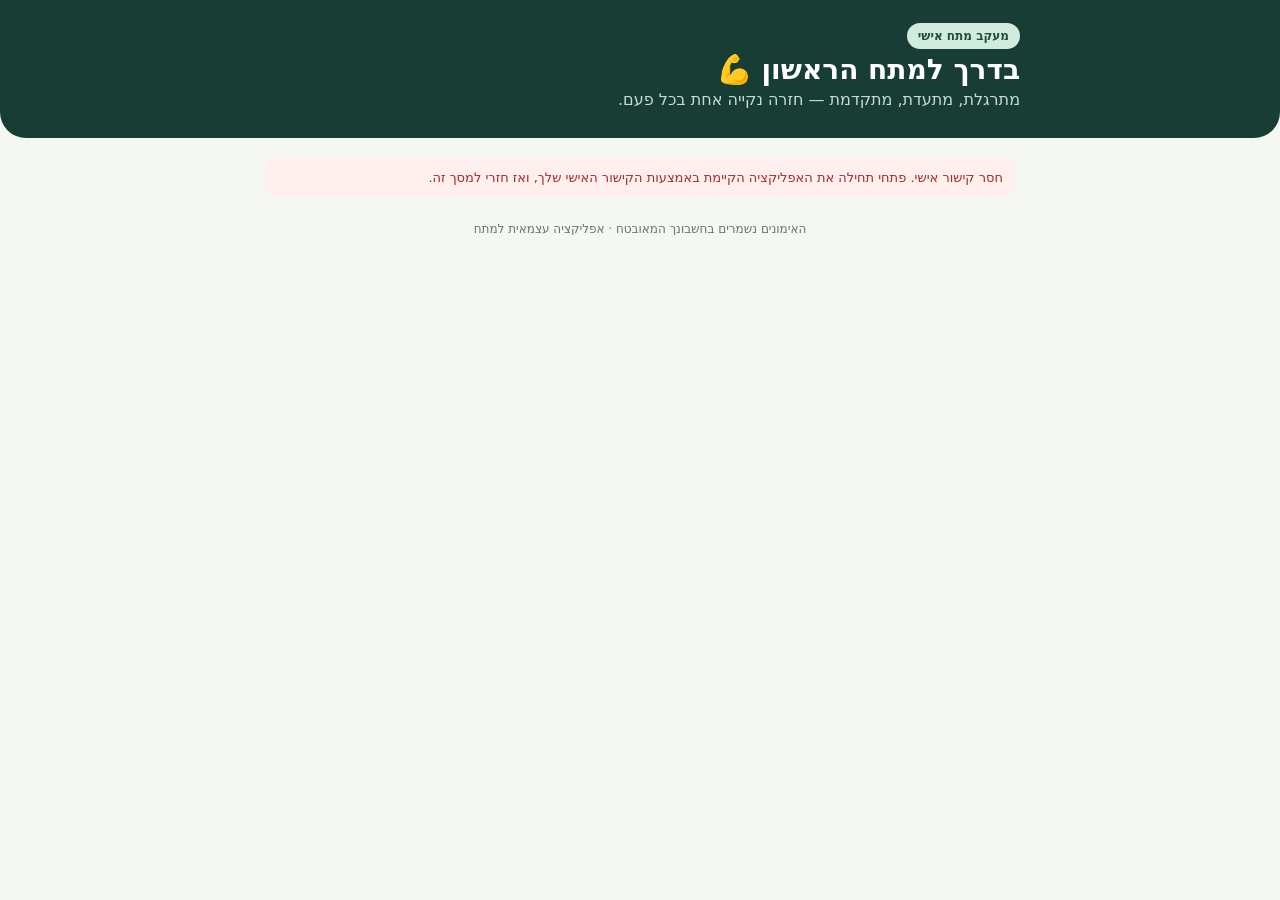
==== pullups/index.html @ 001e0ca3 "Add separate Hebrew pull-up tracking app with secure logging and progress" ====
<!doctype html>
<html lang="he" dir="rtl">
<head>
<meta charset="utf-8"><meta name="viewport" content="width=device-width,initial-scale=1,viewport-fit=cover">
<title>בדרך למתח הראשון · נוגה</title>
<meta name="theme-color" content="#173d35">
<style>
:root{font-family:system-ui,-apple-system,"Segoe UI",Arial,sans-serif;color:#18342e;background:#f5f7f3}
*{box-sizing:border-box}body{margin:0}main{max-width:780px;margin:auto;padding:20px 15px 80px}h1{font-size:28px;margin:4px 0}h2{font-size:20px;margin:4px 0 14px}p{line-height:1.55}.muted,small{color:#65776d}.mast{background:#173d35;color:white;padding:23px 20px 29px;border-radius:0 0 26px 26px}.mast .muted{color:#c6ddd1}.head-inner{max-width:760px;margin:auto}.pill{display:inline-block;border-radius:30px;background:#d4eddb;color:#244c3a;padding:6px 11px;font-size:12px;font-weight:700}.mast .pill{background:#d1ebde}.tabs{display:grid;grid-template-columns:repeat(3,1fr);gap:6px;margin:18px 0}.tabs button{background:#e5ece5;color:#375648;border:0;padding:11px 5px;border-radius:12px}.tabs button.active{background:#173d35;color:white}.panel{background:white;border:1px solid #e2eae3;border-radius:18px;padding:17px;margin:13px 0;box-shadow:0 3px 13px #1a3b2710}.row{display:flex;gap:12px;align-items:center;justify-content:space-between;flex-wrap:wrap}.grid{display:grid;grid-template-columns:repeat(2,minmax(0,1fr));gap:10px}.metric{background:#eff4ed;border-radius:12px;padding:13px}.metric strong{font-size:27px;display:block}.metric span{font-size:12px;color:#586e62}button,input,select,textarea{font:inherit}button{cursor:pointer;font-weight:700;border-radius:11px;border:1px solid #c9d9cb;background:#f5f8f4;color:#174e3d;padding:10px 14px}button.primary{background:#17664d;border-color:#17664d;color:#fff}button.secondary{background:white}button.danger{color:#a53333;border-color:#edc7c3;background:#fffafa}button:disabled{opacity:.5}input,select,textarea{width:100%;background:#fbfcfa;border:1px solid #bdcfc1;border-radius:10px;padding:11px;color:#263e31}input:focus,select:focus,textarea:focus{outline:2px solid #9cc4aa}label{display:block;font-size:13px;font-weight:700;margin-bottom:5px}.field{min-width:0}textarea{min-height:65px;resize:vertical}#sets{display:grid;gap:10px}.set{background:#f6f8f5;border:1px solid #dfebe0;padding:11px;border-radius:14px}.set-main{display:grid;grid-template-columns:1fr 1fr 1fr;gap:9px}.set-actions{display:flex;align-items:center;justify-content:space-between;margin-bottom:10px}.set-actions strong{font-size:15px}.set-actions button{padding:5px 10px;font-size:12px}.hint{font-size:12px;color:#667970;margin:7px 0}.hidden{display:none!important}.status{padding:12px;border-radius:10px;background:#eff4ed;font-size:13px}.status.error{background:#ffefed;color:#a32b2b}.historyitem{border-bottom:1px solid #edf1eb;padding:12px 0}.historyitem:last-child{border:0}.historyitem strong{font-size:15px}.historyitem .row{align-items:center}.tag{background:#eef2e8;color:#435c41;border-radius:20px;font-size:12px;padding:3px 8px}.tiny{font-size:12px}.chart{display:flex;align-items:flex-end;gap:7px;min-height:130px;border-bottom:1px solid #dce8dd;padding:8px 0 0;direction:ltr}.chart-col{flex:1;min-width:0;display:flex;align-items:center;flex-direction:column;justify-content:flex-end;gap:4px;height:126px}.chart-bar{width:100%;max-width:38px;border-radius:7px 7px 0 0;background:#3b906d;min-height:3px}.chart-col small{font-size:10px;color:#667870}.history-actions{display:flex;gap:6px}.history-actions button{font-size:12px;padding:6px 10px}.note{color:#587165;font-size:13px;padding-top:6px}a{color:#126347}.intro{margin-top:10px;font-size:14px}.foot{text-align:center;color:#63786b;font-size:12px;margin-top:25px}.notice{background:#fff8df;border:1px solid #e8db9f;padding:11px;border-radius:12px;font-size:13px}.flexbuttons{display:flex;gap:8px;flex-wrap:wrap}@media(max-width:400px){.set-main{grid-template-columns:1fr 1fr}.set-main .field:first-child{grid-column:span 2}.grid{gap:7px}.panel{padding:14px}}
</style>
</head>
<body>
<header class="mast"><div class="head-inner"><span class="pill">מעקב מתח אישי</span><h1>בדרך למתח הראשון 💪</h1><div class="muted">מתרגלת, מתעדת, מתקדמת — חזרה נקייה אחת בכל פעם.</div></div></header>
<main>
<div id="loading" class="status">מתחברת לרישומים שלך...</div>
<div id="app" class="hidden">
<div class="row"><div id="welcome" class="muted"></div><button class="secondary" id="refresh" type="button">רענון נתונים ↻</button></div>
<div class="tabs"><button data-tab="record" class="active">תיעוד אימון</button><button data-tab="progress">התקדמות</button><button data-tab="history">היסטוריה</button></div>
<section id="recordTab">
<div class="panel"><h2 id="recordTitle">תרגול חדש</h2>
<div class="grid">
<div class="field"><label for="date">תאריך</label><input type="date" id="date"></div>
<div class="field"><label for="kind">סוג התרגול</label><select id="kind"><option value="practice">תרגול קצר</option><option value="full">חלק מאימון כוח</option></select></div>
</div>
<p class="hint">חור 9 מספק יותר סיוע מחור 8; חור 1 קרוב לרצפה. חור 0 = ללא סיוע. לספור רק חזרות שהסנטר עבר בהן את המוט כחזרות מלאות.</p>
<div id="sets"></div>
<div class="flexbuttons" style="margin-top:11px"><button id="addSet" type="button">+ הוספת סט</button></div>
<div style="margin-top:16px"><label for="notes">הערות (אופציונלי)</label><textarea id="notes" placeholder="איך הרגשת? האם כאב? האם הגומייה הרגישה שונה?"></textarea></div>
<div class="flexbuttons" style="margin-top:14px"><button class="primary" id="save" type="button">שמירת האימון</button><button id="new" class="secondary hidden" type="button">אימון חדש</button></div>
<div id="saveStatus" class="hidden status" style="margin-top:12px"></div>
</div>
<div class="notice">תוספת תרגול אינה חובה יומית. בימי תרגול קצרים עדיף לעצור לפני כשל, בלי לנסות להשלים אימונים שהוחמצו.</div>
</section>
<section id="progressTab" class="hidden">
<div class="panel"><h2>התקדמות בתקופה האחרונה</h2><div class="grid" id="stats"></div></div>
<div class="panel"><h2>חזרות מלאות באותו חור</h2><div class="field"><label for="holeFilter">השוואת רמת סיוע</label><select id="holeFilter"></select></div><div id="chartArea"></div><p class="hint">הגרף מציג את מספר החזרות המלאות בסט הטוב ביותר בכל תאריך, רק באותה דרגת סיוע ובתרגולים החדשים. חזרות חלקיות אינן נספרות כהצלחה.</p></div>
<div class="panel"><h2>מה חשוב לבדוק?</h2><p class="intro">התקדמות היא יותר חזרות מלאות באותו חור, או ביצוע מספר דומה של חזרות בחור נמוך יותר. שינוי בין דרגות סיוע אינו בר־השוואה ישירה. השאירי מרווח להתאוששות.</p></div>
</section>
<section id="historyTab" class="hidden">
<div class="panel"><div class="row"><h2>היסטוריית מתח</h2><span id="historyCount" class="tag"></span></div><div id="historyList"></div></div>
<div class="panel"><h2>אימוני מתח קודמים מהאפליקציה הראשית</h2><p class="hint">הנתונים מוצגים לקריאה בלבד. רישומים חדשים באפליקציה הזו נשמרים בנפרד, כדי לא לשנות את האימונים המלאים.</p><div id="legacyList"></div></div>
</section>
</div>
<div class="foot">האימונים נשמרים בחשבונך המאובטח · אפליקציה עצמאית למתח</div>
</main>
<script src="../access.js"></script>
<script>
"use strict";
const API="https://efyyanjbgbpaohvkezes.supabase.co/functions/v1/pullup-api";
const MAIN_API="https://efyyanjbgbpaohvkezes.supabase.co/functions/v1/workout-api";
const $=s=>document.querySelector(s);
const state={token:"",sessions:[],legacy:[],editing:null,busy:false};
const esc=v=>String(v??"").replace(/[&<>"']/g,c=>({"&":"&amp;","<":"&lt;",">":"&gt;",'"':"&quot;","'":"&#39;"}[c]));
const today=()=>{const d=new Date();return [d.getFullYear(),String(d.getMonth()+1).padStart(2,"0"),String(d.getDate()).padStart(2,"0")].join("-")};
async function api(base,action,body){
const res=await fetch(base+"?action="+action,{method:body?"POST":"GET",headers:{"x-workout-key":state.token,"Content-Type":"application/json"},...(body?{body:JSON.stringify(body)}:{})});
let d={};try{d=await res.json()}catch{}if(!res.ok)throw Error(d.error||"לא הצלחנו להשלים את הבקשה");return d;
}
const status=(message,error=false)=>{const el=$("#saveStatus");el.className="status"+(error?" error":"");el.textContent=message};
const hideStatus=()=>$("#saveStatus").classList.add("hidden");
function selectTab(name){for(const t of ["record","progress","history"]){$("#"+t+"Tab").classList.toggle("hidden",name!==t);$('[data-tab="'+t+'"]').classList.toggle("active",name===t)}if(name==="progress")renderProgress();if(name==="history")renderHistory();}
document.querySelectorAll("[data-tab]").forEach(b=>b.onclick=()=>selectTab(b.dataset.tab));
function setRow(data={}){const i=$("#sets").children.length;
const el=document.createElement("div");el.className="set";
el.innerHTML='<div class="set-actions"><strong>סט <span class="index">'+(i+1)+'</span></strong><button class="remove" type="button">הסרת סט</button></div><div class="set-main"><div class="field"><label>חור הגומייה</label><input class="hole" type="number" inputmode="numeric" min="0" max="30" value="'+esc(data.hole??9)+'"></div><div class="field"><label>חזרות מלאות</label><input class="full" type="number" inputmode="numeric" min="0" max="50" value="'+esc(data.full??"")+'" placeholder="0"></div><div class="field"><label>חזרות חלקיות</label><input class="partial" type="number" inputmode="numeric" min="0" max="50" value="'+esc(data.partial??0)+'"></div></div><div class="grid" style="margin-top:10px"><div class="field"><label>חזרות במלאי (RIR)</label><select class="rir"><option value="">לא צוין</option><option>0</option><option>1</option><option>2</option><option>3+</option><option>לא יודעת</option></select></div><div class="field"><label>הערת סט</label><input class="setnote" maxlength="160" placeholder="אופציונלי" value="'+esc(data.note??"")+'"></div></div>';
el.querySelector(".rir").value=data.rir||"";
el.querySelector(".remove").onclick=()=>{if($("#sets").children.length===1){status("נדרש לפחות סט אחד",true);return}el.remove();renumber();saveDraft()};
el.querySelectorAll("input,select").forEach(f=>f.addEventListener("input",saveDraft));$("#sets").append(el);}
function renumber(){[...$("#sets").children].forEach((x,i)=>x.querySelector(".index").textContent=i+1)}
function collect(){return {id:state.editing?.id||undefined,revision:state.editing?.revision||0,performed_at:$("#date").value,session_type:$("#kind").value,notes:$("#notes").value,sets:[...$("#sets").children].map(e=>({hole:Number(e.querySelector(".hole").value),full:e.querySelector(".full").value===""?-1:Number(e.querySelector(".full").value),partial:Number(e.querySelector(".partial").value),rir:e.querySelector(".rir").value,note:e.querySelector(".setnote").value}))};}
const DRAFT="noga-pullups:draft-v1";
function saveDraft(){if(state.editing)return;try{localStorage.setItem(DRAFT,JSON.stringify(collect()))}catch{}}
function clearDraft(){try{localStorage.removeItem(DRAFT)}catch{}}
function reset(restore=false){state.editing=null;$("#recordTitle").textContent="תרגול חדש";$("#date").value=today();$("#kind").value="practice";$("#notes").value="";$("#sets").innerHTML="";$("#new").classList.add("hidden");hideStatus();if(restore){let d;try{d=JSON.parse(localStorage.getItem(DRAFT))}catch{}if(d&&Array.isArray(d.sets)&&d.sets.length){$("#date").value=d.performed_at||today();$("#kind").value=d.session_type||"practice";$("#notes").value=d.notes||"";d.sets.forEach(setRow);status("שוחזרה טיוטה מקומית שלא נשמרה בשרת");return}}setRow();setRow();}
$("#addSet").onclick=()=>{setRow();saveDraft()};
$("#date").onchange=saveDraft;$("#kind").onchange=saveDraft;$("#notes").oninput=saveDraft;
$("#new").onclick=()=>{reset();selectTab("record")};
function edit(s){state.editing=s;$("#recordTitle").textContent="עריכת אימון מ־"+s.performed_at;$("#date").value=s.performed_at;$("#kind").value=s.session_type;$("#notes").value=s.notes||"";$("#sets").innerHTML="";(s.sets||[]).forEach(setRow);$("#new").classList.remove("hidden");hideStatus();selectTab("record");scrollTo({top:0,behavior:"smooth"})}
async function reload(){const d=await api(API,"list");state.sessions=d.sessions||[];$("#welcome").textContent="שלום, "+d.user.display_name;renderHistory();renderProgress();}
$("#save").onclick=async()=>{if(state.busy)return;const payload=collect();if(payload.sets.some(s=>s.full<0)){status("יש למלא מספר חזרות מלאות בכל סט, גם אם הוא 0.",true);return}state.busy=true;$("#save").disabled=true;status("שומרת את האימון...");try{await api(API,"save",payload);clearDraft();await reload();reset();status("האימון נשמר בהצלחה ✓");selectTab("history")}catch(e){status(e.message+" · הטיוטה לא נמחקה.",true)}finally{state.busy=false;$("#save").disabled=false}};
function fmtSet(s){const hole=Number(s.hole)===0?"ללא סיוע":"חור "+s.hole;return hole+" · "+s.full+" מלאות"+(s.partial?" + "+s.partial+" חלקיות":"")+(s.rir?" · RIR "+s.rir:"")+(s.note?" · "+s.note:"")}
function renderHistory(){
$("#historyCount").textContent=state.sessions.length+" תרגולים";
const el=$("#historyList");el.replaceChildren();
if(!state.sessions.length)el.innerHTML='<p class="muted">עוד לא נשמרו תרגולי מתח חדשים. התחילי ברישום של התרגול הבא שלך.</p>';
for(const s of state.sessions){const box=document.createElement("article");box.className="historyitem";
const totals=s.sets.reduce((a,b)=>a+Number(b.full||0),0);
box.innerHTML='<div class="row"><strong>'+esc(s.performed_at)+'</strong><span class="tag">'+(s.session_type==="full"?"חלק מאימון":"תרגול קצר")+'</span></div><div class="note">'+esc(s.sets.length+" סטים · "+totals+" חזרות מלאות")+'</div><div class="note">'+s.sets.map(v=>esc(fmtSet(v))).join("<br>")+'</div>'+(s.notes?'<div class="note">הערה: '+esc(s.notes)+'</div>':'')+'<div class="history-actions" style="margin-top:9px"><button class="edit">עריכה</button><button class="danger delete">מחיקה</button></div>';
box.querySelector(".edit").onclick=()=>edit(s);
box.querySelector(".delete").onclick=async()=>{if(!confirm("למחוק את התרגול מ־"+s.performed_at+"? הפעולה אינה ניתנת לביטול."))return;try{await api(API,"delete",{id:s.id});await reload()}catch(e){alert(e.message)}};
el.append(box);
}
const legacyEl=$("#legacyList");legacyEl.replaceChildren();
if(!state.legacy.length)legacyEl.innerHTML='<p class="muted">אין רישומי מתח קודמים זמינים כרגע.</p>';
for(const s of state.legacy){
const sets=(s.sets||[]).filter(x=>x.exercise_key==="assisted_pullup"||/מתח/.test(x.exercise_name||""));
if(!sets.length)continue;
const box=document.createElement("article");box.className="historyitem";
const note=s.exercise_notes?.assisted_pullup;
box.innerHTML='<strong>'+esc(s.performed_at)+' · אימון '+esc(s.workout_code)+'</strong><div class="note">'+sets.map(x=>esc("סט "+x.set_number+": "+(x.load_text||"סיוע לא צוין")+" · "+(x.reps_text||"?")+" חזרות"+(x.rir_text?" · "+x.rir_text:""))).join("<br>")+'</div>'+(note?'<div class="note">הערה: '+esc(note)+'</div>':'');
legacyEl.append(box);
}
}
function renderProgress(){
const s=state.sessions,total=s.reduce((a,v)=>a+v.sets.reduce((b,x)=>b+Number(x.full||0),0),0);
const dates=new Set(s.map(x=>x.performed_at));let bestHole=null;
for(const session of s)for(const set of session.sets||[])if(set.full>0 && (bestHole===null||set.hole<bestHole))bestHole=set.hole;
$("#stats").innerHTML='<div class="metric"><strong>'+s.length+'</strong><span>תרגולים חדשים</span></div><div class="metric"><strong>'+dates.size+'</strong><span>ימי תרגול</span></div><div class="metric"><strong>'+total+'</strong><span>חזרות מלאות שנרשמו</span></div><div class="metric"><strong>'+(bestHole===null?"—":bestHole===0?"עצמאי":"חור "+bestHole)+'</strong><span>החור הנמוך ביותר עם חזרה מלאה</span></div>';
const select=$("#holeFilter"),selected=select.value;
const levels=[...new Set(s.flatMap(v=>v.sets.map(x=>Number(x.hole))))].sort((a,b)=>b-a);
select.innerHTML=levels.map(h=>'<option value="'+h+'">'+(h===0?"ללא סיוע":"חור "+h)+'</option>').join("");
select.value=levels.map(String).includes(selected)?selected:String(levels[0]??9);
select.onchange=drawChart;drawChart();
}
function drawChart(){
const h=Number($("#holeFilter").value);
const perDay=new Map();
for(const s of state.sessions)for(const v of s.sets){if(Number(v.hole)!==h)continue;perDay.set(s.performed_at,Math.max(perDay.get(s.performed_at)||0,Number(v.full||0)))}
const data=[...perDay.entries()].sort((a,b)=>a[0].localeCompare(b[0]));
const el=$("#chartArea");if(!data.length){el.innerHTML='<p class="muted">אין עדיין מדידות בדרגת הסיוע הזו.</p>';return}
const max=Math.max(...data.map(x=>x[1]),1);
el.innerHTML='<div class="chart" role="img" aria-label="חזרות מלאות לפי תאריך">'+data.map(([date,n])=>'<div class="chart-col"><strong class="tiny">'+n+'</strong><div class="chart-bar" style="height:'+Math.max(3,85*n/max)+'px"></div><small>'+esc(date.slice(5))+'</small></div>').join("")+'</div>';
}
$("#refresh").onclick=async()=>{try{await reload();$("#loading").classList.add("hidden")}catch(e){alert(e.message)}};
async function boot(){
state.token=WorkoutAccess.tokenFromUrl();
if(!state.token){$("#loading").className="status error";$("#loading").textContent="חסר קישור אישי. פתחי תחילה את האפליקציה הקיימת באמצעות הקישור האישי שלך, ואז חזרי למסך זה.";return}
try{
await reload();
try{const d=await api(MAIN_API,"history");state.legacy=(d.history||[]).filter(s=>(s.sets||[]).some(x=>x.exercise_key==="assisted_pullup"));}catch{ /* Prior history is optional, new tracking remains available */ }
reset(true);renderHistory();$("#loading").classList.add("hidden");$("#app").classList.remove("hidden");
}catch(e){$("#loading").className="status error";$("#loading").textContent="לא ניתן לטעון את המעקב: "+e.message}
}
boot();
</script>
</body></html>
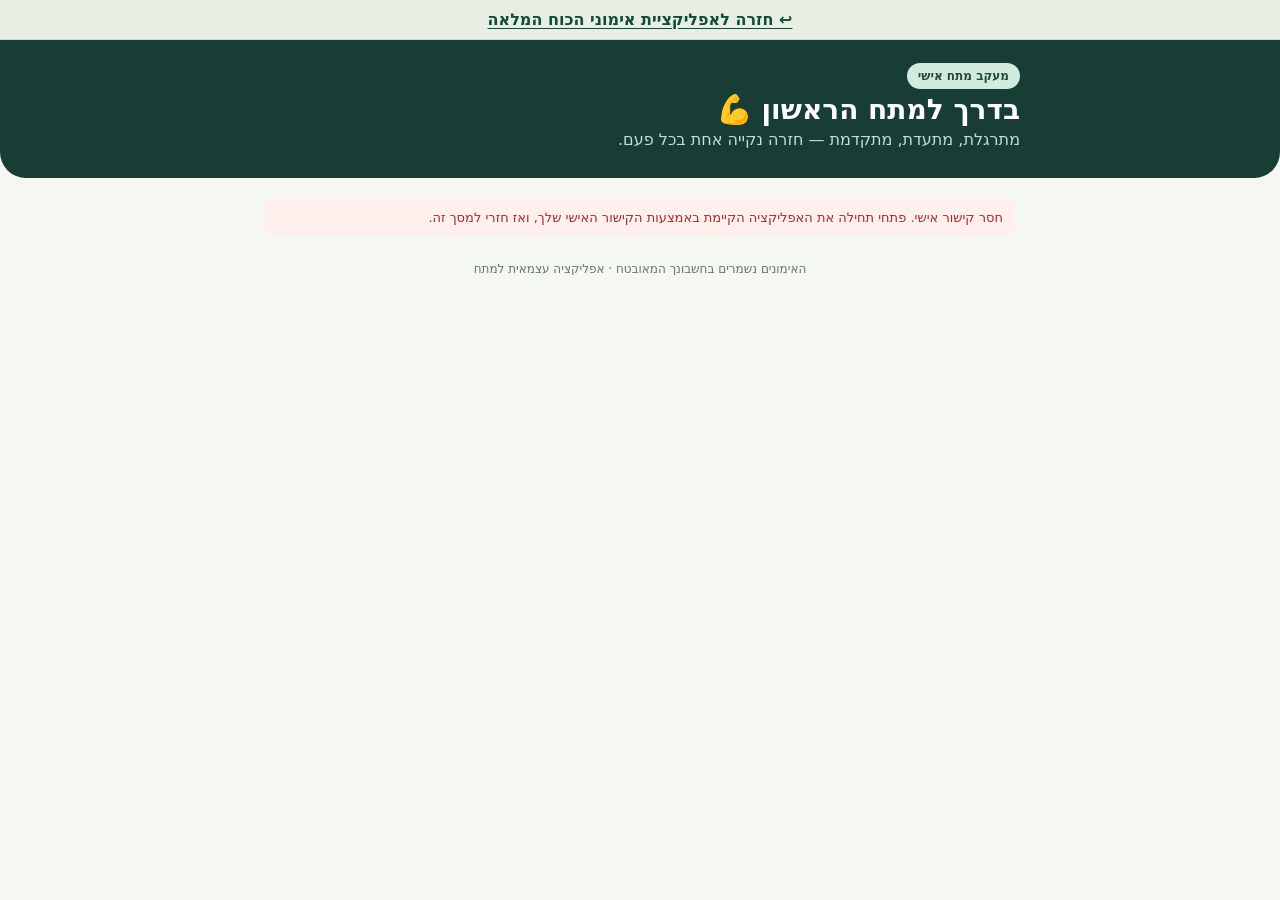
==== commit 6707b680: "Keep pull-up tracker separate from strength PWA; add return link and dedicated install scope" ====
--- a/pullups/index.html
+++ b/pullups/index.html
@@ -4,12 +4,16 @@
 <meta charset="utf-8"><meta name="viewport" content="width=device-width,initial-scale=1,viewport-fit=cover">
 <title>בדרך למתח הראשון · נוגה</title>
 <meta name="theme-color" content="#173d35">
+<meta name="application-name" content="מעקב מתח אישי">
+<link rel="manifest" href="./manifest.webmanifest">
+<link rel="icon" type="image/svg+xml" href="./icon.svg">
 <style>
 :root{font-family:system-ui,-apple-system,"Segoe UI",Arial,sans-serif;color:#18342e;background:#f5f7f3}
 *{box-sizing:border-box}body{margin:0}main{max-width:780px;margin:auto;padding:20px 15px 80px}h1{font-size:28px;margin:4px 0}h2{font-size:20px;margin:4px 0 14px}p{line-height:1.55}.muted,small{color:#65776d}.mast{background:#173d35;color:white;padding:23px 20px 29px;border-radius:0 0 26px 26px}.mast .muted{color:#c6ddd1}.head-inner{max-width:760px;margin:auto}.pill{display:inline-block;border-radius:30px;background:#d4eddb;color:#244c3a;padding:6px 11px;font-size:12px;font-weight:700}.mast .pill{background:#d1ebde}.tabs{display:grid;grid-template-columns:repeat(3,1fr);gap:6px;margin:18px 0}.tabs button{background:#e5ece5;color:#375648;border:0;padding:11px 5px;border-radius:12px}.tabs button.active{background:#173d35;color:white}.panel{background:white;border:1px solid #e2eae3;border-radius:18px;padding:17px;margin:13px 0;box-shadow:0 3px 13px #1a3b2710}.row{display:flex;gap:12px;align-items:center;justify-content:space-between;flex-wrap:wrap}.grid{display:grid;grid-template-columns:repeat(2,minmax(0,1fr));gap:10px}.metric{background:#eff4ed;border-radius:12px;padding:13px}.metric strong{font-size:27px;display:block}.metric span{font-size:12px;color:#586e62}button,input,select,textarea{font:inherit}button{cursor:pointer;font-weight:700;border-radius:11px;border:1px solid #c9d9cb;background:#f5f8f4;color:#174e3d;padding:10px 14px}button.primary{background:#17664d;border-color:#17664d;color:#fff}button.secondary{background:white}button.danger{color:#a53333;border-color:#edc7c3;background:#fffafa}button:disabled{opacity:.5}input,select,textarea{width:100%;background:#fbfcfa;border:1px solid #bdcfc1;border-radius:10px;padding:11px;color:#263e31}input:focus,select:focus,textarea:focus{outline:2px solid #9cc4aa}label{display:block;font-size:13px;font-weight:700;margin-bottom:5px}.field{min-width:0}textarea{min-height:65px;resize:vertical}#sets{display:grid;gap:10px}.set{background:#f6f8f5;border:1px solid #dfebe0;padding:11px;border-radius:14px}.set-main{display:grid;grid-template-columns:1fr 1fr 1fr;gap:9px}.set-actions{display:flex;align-items:center;justify-content:space-between;margin-bottom:10px}.set-actions strong{font-size:15px}.set-actions button{padding:5px 10px;font-size:12px}.hint{font-size:12px;color:#667970;margin:7px 0}.hidden{display:none!important}.status{padding:12px;border-radius:10px;background:#eff4ed;font-size:13px}.status.error{background:#ffefed;color:#a32b2b}.historyitem{border-bottom:1px solid #edf1eb;padding:12px 0}.historyitem:last-child{border:0}.historyitem strong{font-size:15px}.historyitem .row{align-items:center}.tag{background:#eef2e8;color:#435c41;border-radius:20px;font-size:12px;padding:3px 8px}.tiny{font-size:12px}.chart{display:flex;align-items:flex-end;gap:7px;min-height:130px;border-bottom:1px solid #dce8dd;padding:8px 0 0;direction:ltr}.chart-col{flex:1;min-width:0;display:flex;align-items:center;flex-direction:column;justify-content:flex-end;gap:4px;height:126px}.chart-bar{width:100%;max-width:38px;border-radius:7px 7px 0 0;background:#3b906d;min-height:3px}.chart-col small{font-size:10px;color:#667870}.history-actions{display:flex;gap:6px}.history-actions button{font-size:12px;padding:6px 10px}.note{color:#587165;font-size:13px;padding-top:6px}a{color:#126347}.intro{margin-top:10px;font-size:14px}.foot{text-align:center;color:#63786b;font-size:12px;margin-top:25px}.notice{background:#fff8df;border:1px solid #e8db9f;padding:11px;border-radius:12px;font-size:13px}.flexbuttons{display:flex;gap:8px;flex-wrap:wrap}@media(max-width:400px){.set-main{grid-template-columns:1fr 1fr}.set-main .field:first-child{grid-column:span 2}.grid{gap:7px}.panel{padding:14px}}
 </style>
 </head>
 <body>
+<nav style="padding:10px 16px;background:#e7efe5;border-bottom:1px solid #c9dccb;text-align:center"><a id="backToWorkouts" href="../" style="color:#104d38;font-weight:750;text-decoration:underline;text-underline-offset:3px">↩ חזרה לאפליקציית אימוני הכוח המלאה</a></nav>
 <header class="mast"><div class="head-inner"><span class="pill">מעקב מתח אישי</span><h1>בדרך למתח הראשון 💪</h1><div class="muted">מתרגלת, מתעדת, מתקדמת — חזרה נקייה אחת בכל פעם.</div></div></header>
 <main>
 <div id="loading" class="status">מתחברת לרישומים שלך...</div>
@@ -124,6 +128,7 @@
 $("#refresh").onclick=async()=>{try{await reload();$("#loading").classList.add("hidden")}catch(e){alert(e.message)}};
 async function boot(){
 state.token=WorkoutAccess.tokenFromUrl();
+const back=$("#backToWorkouts"); if(back && state.token){const u=new URL("../",location.href);u.hash="k="+encodeURIComponent(state.token);back.href=u.href;}
 if(!state.token){$("#loading").className="status error";$("#loading").textContent="חסר קישור אישי. פתחי תחילה את האפליקציה הקיימת באמצעות הקישור האישי שלך, ואז חזרי למסך זה.";return}
 try{
 await reload();
@@ -133,4 +138,7 @@
 }
 boot();
 </script>
+<script>
+if("serviceWorker" in navigator){window.addEventListener("load",()=>navigator.serviceWorker.register("./sw.js",{scope:"./"}).catch(()=>{}));}
+</script>
 </body></html>
